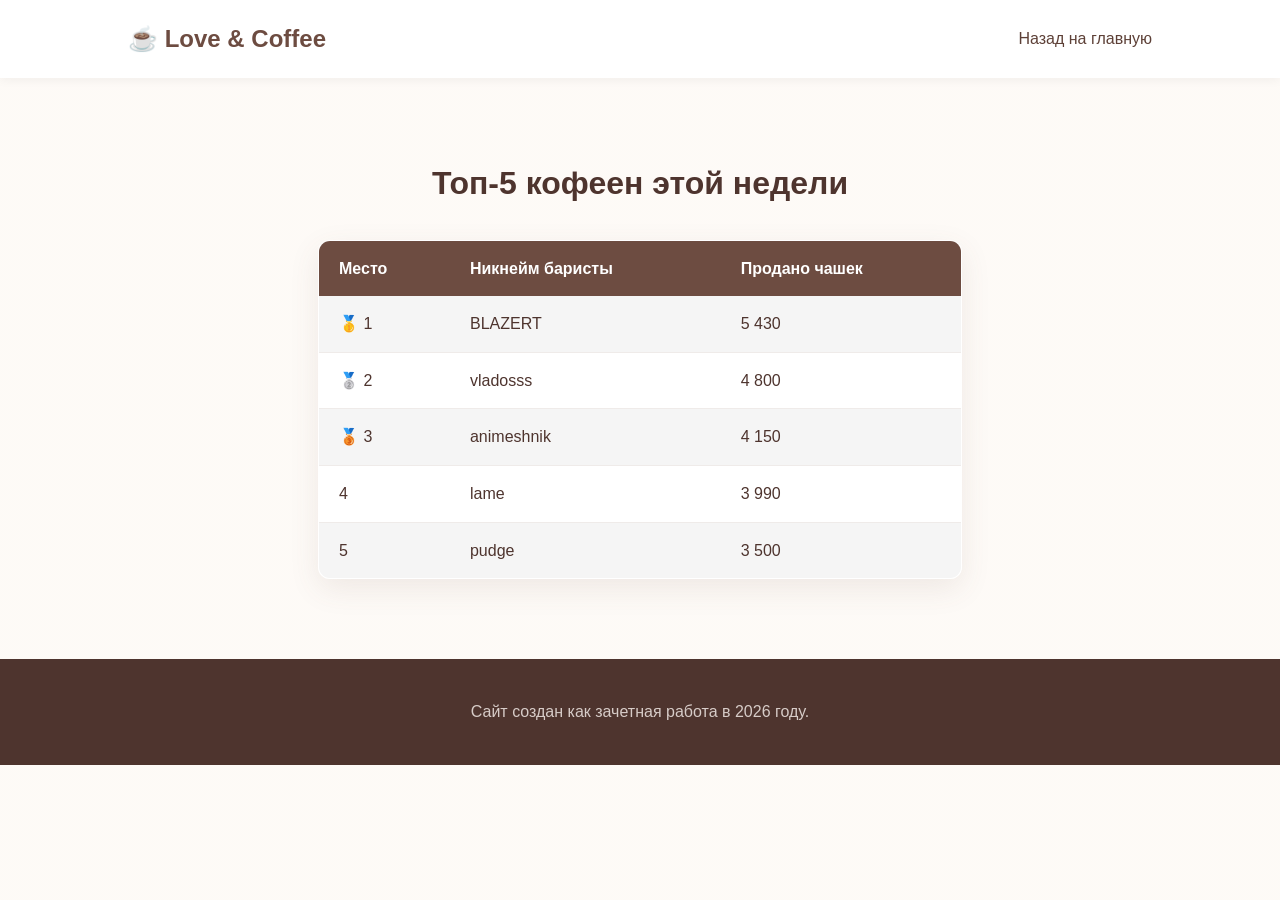
==== stats.html @ 1219b69c "top" ====
<!DOCTYPE html>
<html lang="ru">
<head>
    <meta charset="UTF-8">
    <title>Топ кофеен - Love and Coffee</title>
    <link rel="stylesheet" href="style.css">
</head>

<body class="coffee-bg"> 

<body>

<header class="header">
    <div class="logo">☕ Love & Coffee</div>
    <nav class="menu">
        <a href="index.html">Назад на главную</a>
    </nav>
</header>

<main>
    <section class="stats-section">
        <h2 class="page-title">Топ-5 кофеен этой недели</h2>
        <table>
            <tr>
                <th>Место</th>
                <th>Никнейм баристы</th>
                <th>Продано чашек</th>
            </tr>
            <tr>
                <td>🥇 1</td>
                <td>BLAZERT</td>
                <td>5 430</td>
            </tr>
            <tr>
                <td>🥈 2</td>
                <td>vladosss</td>
                <td>4 800</td>
            </tr>
            <tr>
                <td>🥉 3</td>
                <td>animeshnik</td>
                <td>4 150</td>
            </tr>
            <tr>
                <td>4</td>
                <td>lame</td>
                <td>3 990</td>
            </tr>
            <tr>
                <td>5</td>
                <td>pudge</td>
                <td>3 500</td>
            </tr>
        </table>
    </section>
</main>

<footer class="footer">
    <p>Сайт создан как зачетная работа в 2026 году.</p>
</footer>

</body>
</html>
---- style.css ----
/* Основные настройки шрифтов и сброс отступов */
* {
    margin: 0;
    padding: 0;
    box-sizing: border-box;
    font-family: 'Segoe UI', Tahoma, Geneva, Verdana, sans-serif;
}

body {
    background-color: #fdfaf7; /* Светло-бежевый фон */
    color: #4e342e; /* Темно-коричневый текст */
    line-height: 1.6;
}

/* Шапка сайта */
.header {
    display: flex;
    justify-content: space-between;
    align-items: center;
    padding: 20px 10%;
    background-color: #fff;
    box-shadow: 0 2px 10px rgba(0,0,0,0.05);
    position: sticky;
    top: 0;
    z-index: 1000;
}

.logo {
    font-size: 24px;
    font-weight: bold;
    color: #6d4c41;
}

.menu a {
    text-decoration: none;
    color: #5d4037;
    margin-left: 25px;
    font-weight: 500;
    transition: color 0.3s;
}

.menu a:hover {
    color: #d81b60; /* Розовый акцент при наведении */
}

.login-btn {
    background-color: #6d4c41;
    color: white !important;
    padding: 8px 20px;
    border-radius: 20px;
}

.login-btn:hover {
    background-color: #5d4037;
}

/* Главный блок (Hero) */
.hero {
    height: 80vh;
    background: linear-gradient(rgba(0, 0, 0, 0.4), rgba(0, 0, 0, 0.4)), 
                url('https://images.unsplash.com/photo-1509042239860-f550ce710b93?ixlib=rb-1.2.1&auto=format&fit=crop&w=1350&q=80');
    background-size: cover;
    background-position: center;
    display: flex;
    align-items: center;
    justify-content: center;
    text-align: center;
    color: white;
    padding: 0 20px;
}

.hero-content h1 {
    font-size: 3rem;
    margin-bottom: 20px;
    text-shadow: 2px 2px 4px rgba(0,0,0,0.5);
}

.hero-content p {
    font-size: 1.2rem;
    max-width: 700px;
    margin: 0 auto 30px;
}

.btn-main {
    display: inline-block;
    background-color: #d81b60; /* Цвет "любви" */
    color: white;
    padding: 15px 40px;
    text-decoration: none;
    border-radius: 30px;
    font-size: 1.1rem;
    font-weight: bold;
    transition: transform 0.2s, background-color 0.3s;
}

.btn-main:hover {
    background-color: #ad1457;
    transform: scale(1.05);
}

/* Особенности (Features) */
.features {
    display: flex;
    justify-content: center;
    gap: 30px;
    padding: 80px 10%;
    flex-wrap: wrap;
}

.feature-card {
    background: white;
    padding: 40px 30px;
    border-radius: 15px;
    text-align: center;
    flex: 1;
    min-width: 250px;
    box-shadow: 0 10px 30px rgba(0,0,0,0.05);
    transition: transform 0.3s;
}

.feature-card:hover {
    transform: translateY(-10px);
}

.feature-card h3 {
    margin-bottom: 15px;
    color: #6d4c41;
}

/* Подвал (Footer) */
.footer {
    text-align: center;
    padding: 40px;
    background-color: #4e342e;
    color: #d7ccc8;
}

/* Адаптивность для мобильных устройств */
@media (max-width: 768px) {
    .header {
        flex-direction: column;
        gap: 15px;
    }
    .menu a {
        margin: 0 10px;
        font-size: 14px;
    }
    .hero-content h1 {
        font-size: 2rem;
    }
    
}
/* Единообразие кнопок */
.btn-main {
    border: none;
    cursor: pointer;
}

/* --- СТРАНИЦА ВХОДА --- */
.login-section {
    display: flex;
    justify-content: center;
    align-items: center;
    min-height: 70vh;
    padding: 40px 20px;
}

.login-container {
    background: white;
    padding: 40px;
    border-radius: 15px;
    box-shadow: 0 10px 30px rgba(0,0,0,0.08);
    width: 100%;
    max-width: 400px;
    text-align: center;
}

.login-container h2 {
    margin-bottom: 25px;
    color: #6d4c41;
}

.login-container input {
    width: 100%;
    padding: 12px 15px;
    margin-bottom: 15px;
    border: 2px solid #d7ccc8;
    border-radius: 8px;
    font-size: 1rem;
    outline: none;
    transition: border-color 0.3s;
}

.login-container input:focus {
    border-color: #d81b60;
}

/* --- СТРАНИЦА ТОПА --- */
.stats-section {
    padding: 40px 10%;
    max-width: 900px;
    margin: 0 auto;
}

.page-title {
    text-align: center;
    margin: 40px 0 30px;
    font-size: 2rem;
    color: #4e342e;
}

table {
    width: 100%;
    border-collapse: collapse;
    background: white;
    border-radius: 12px;
    overflow: hidden;
    box-shadow: 0 5px 20px rgba(0,0,0,0.05);
}

th, td {
    padding: 15px 20px;
    text-align: left;
}

th {
    background-color: #6d4c41;
    color: white;
    font-weight: 600;
}

tr:nth-child(even) {
    background-color: #f5f5f5;
}

tr:hover {
    background-color: #fbe9e7;
}

td {
    border-bottom: 1px solid #efebe9;
}

/* Отступ перед подвалом, если контента мало */
.footer {
    margin-top: 40px;
}
/* Фон с зернами */
.coffee-bg {
    background-color: #fdfaf7; /* Основной кремовый цвет */
    
    /* Накладываем полупрозрачный слой ПОВЕРХ картинки, чтобы сделать её очень нежной */
    background-image: 
        linear-gradient(rgba(253, 250, 247, 0.8), rgba(253, 250, 247, 0.8)), 
        url('https://static.vecteezy.com/system/resources/previews/006/034/962/non_2x/hand-drawn-background-with-coffee-beans-free-vector.jpg');
    
    background-size: 350px; /* Размер одного сегмента с зернами */
    background-repeat: repeat; /* Картинка будет повторяться, заполняя всё пространство */
    background-attachment: fixed; /* Фон останется на месте при прокрутке */
}

/* Сделаем блоки таблицы и входа чуть более выразительными на таком фоне */
.login-container, table {
    background: rgba(255, 255, 255, 0.98) !important;
    border: 1px solid #efebe9;
    box-shadow: 0 10px 30px rgba(109, 76, 65, 0.1) !important;
}
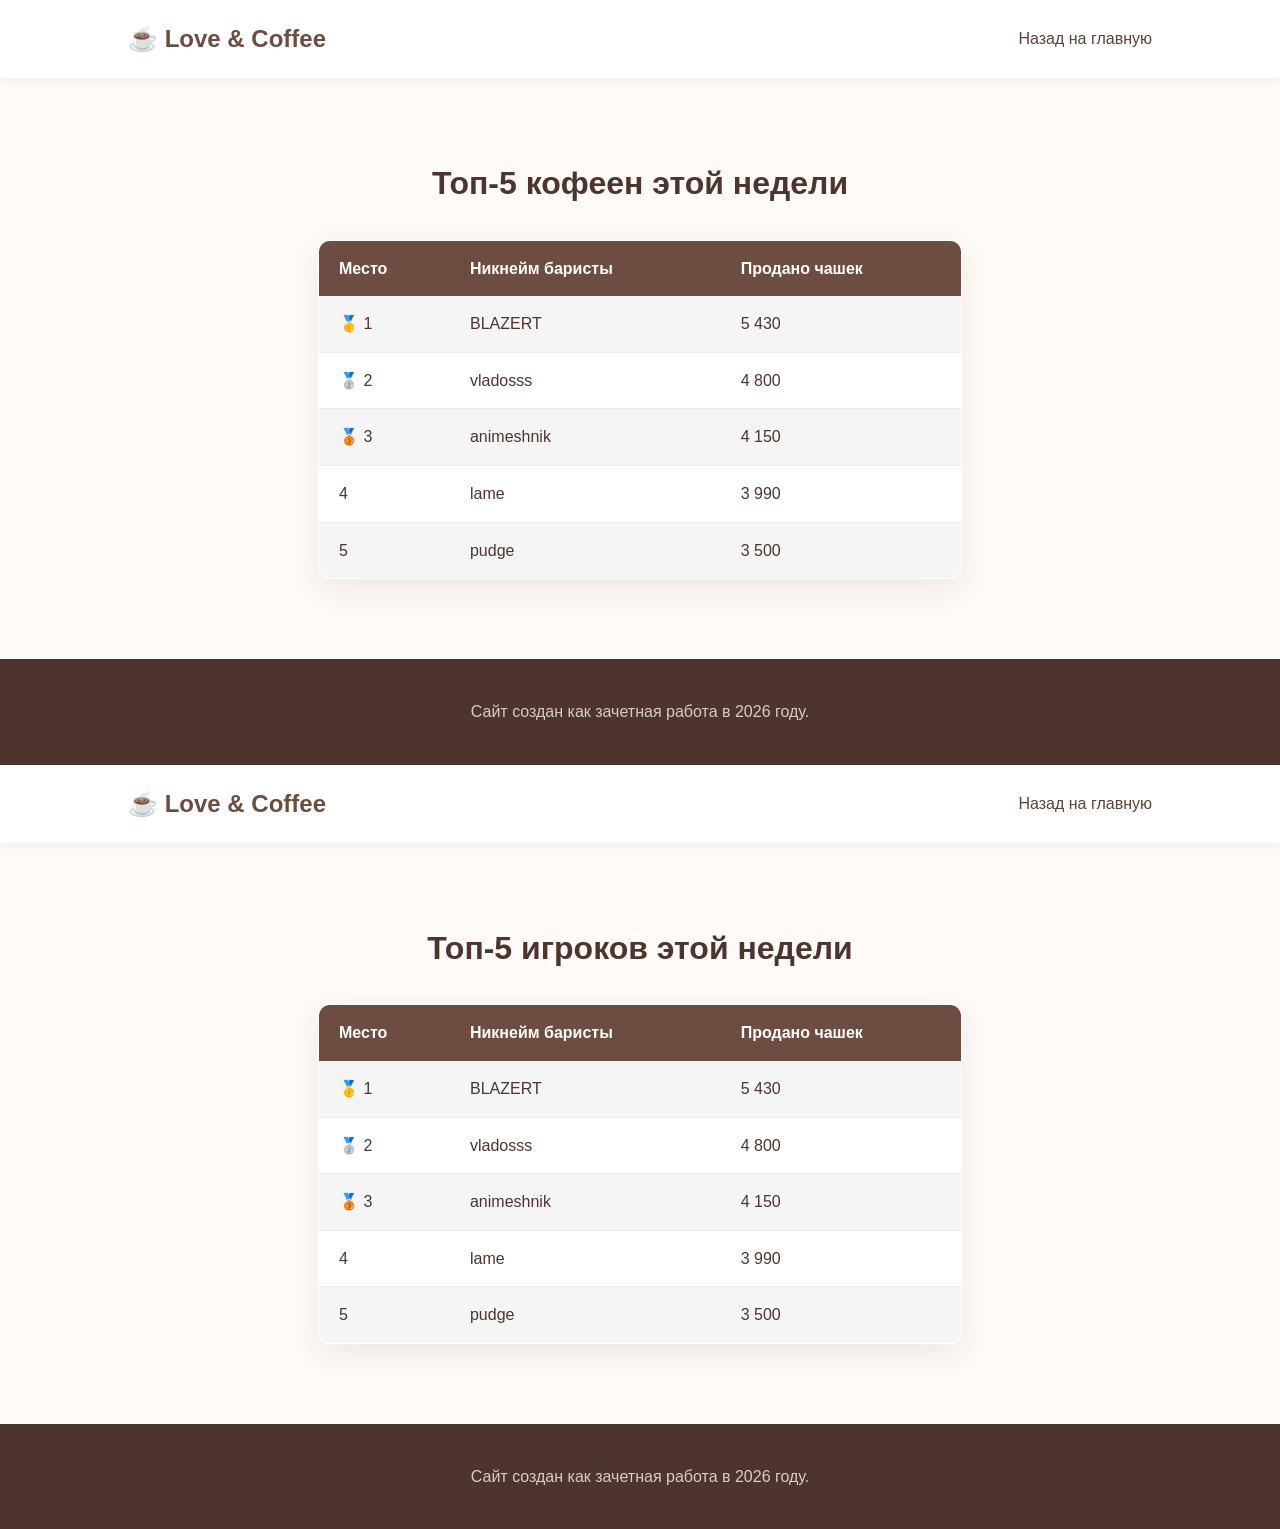
==== commit 1671497f: "Merge branch 'main' of https://github.com/blazzzert/Love-and-coffe-Website" ====
--- a/stats.html
+++ b/stats.html
@@ -1,63 +1,126 @@
-<!DOCTYPE html>
-<html lang="ru">
-<head>
-    <meta charset="UTF-8">
-    <title>Топ кофеен - Love and Coffee</title>
-    <link rel="stylesheet" href="style.css">
-</head>
-
-<body class="coffee-bg"> 
-
-<body>
-
-<header class="header">
-    <div class="logo">☕ Love & Coffee</div>
-    <nav class="menu">
-        <a href="index.html">Назад на главную</a>
-    </nav>
-</header>
-
-<main>
-    <section class="stats-section">
-        <h2 class="page-title">Топ-5 кофеен этой недели</h2>
-        <table>
-            <tr>
-                <th>Место</th>
-                <th>Никнейм баристы</th>
-                <th>Продано чашек</th>
-            </tr>
-            <tr>
-                <td>🥇 1</td>
-                <td>BLAZERT</td>
-                <td>5 430</td>
-            </tr>
-            <tr>
-                <td>🥈 2</td>
-                <td>vladosss</td>
-                <td>4 800</td>
-            </tr>
-            <tr>
-                <td>🥉 3</td>
-                <td>animeshnik</td>
-                <td>4 150</td>
-            </tr>
-            <tr>
-                <td>4</td>
-                <td>lame</td>
-                <td>3 990</td>
-            </tr>
-            <tr>
-                <td>5</td>
-                <td>pudge</td>
-                <td>3 500</td>
-            </tr>
-        </table>
-    </section>
-</main>
-
-<footer class="footer">
-    <p>Сайт создан как зачетная работа в 2026 году.</p>
-</footer>
-
-</body>
+<!DOCTYPE html>
+<html lang="ru">
+<head>
+    <meta charset="UTF-8">
+    <title>Топ кофеен - Love and Coffee</title>
+    <link rel="stylesheet" href="style.css">
+</head>
+
+<body class="coffee-bg"> 
+
+<body>
+
+<header class="header">
+    <div class="logo">☕ Love & Coffee</div>
+    <nav class="menu">
+        <a href="index.html">Назад на главную</a>
+    </nav>
+</header>
+
+<main>
+    <section class="stats-section">
+        <h2 class="page-title">Топ-5 кофеен этой недели</h2>
+        <table>
+            <tr>
+                <th>Место</th>
+                <th>Никнейм баристы</th>
+                <th>Продано чашек</th>
+            </tr>
+            <tr>
+                <td>🥇 1</td>
+                <td>BLAZERT</td>
+                <td>5 430</td>
+            </tr>
+            <tr>
+                <td>🥈 2</td>
+                <td>vladosss</td>
+                <td>4 800</td>
+            </tr>
+            <tr>
+                <td>🥉 3</td>
+                <td>animeshnik</td>
+                <td>4 150</td>
+            </tr>
+            <tr>
+                <td>4</td>
+                <td>lame</td>
+                <td>3 990</td>
+            </tr>
+            <tr>
+                <td>5</td>
+                <td>pudge</td>
+                <td>3 500</td>
+            </tr>
+        </table>
+    </section>
+</main>
+
+<footer class="footer">
+    <p>Сайт создан как зачетная работа в 2026 году.</p>
+</footer>
+
+</body>
+</html>
+<!DOCTYPE html>
+<html lang="ru">
+<head>
+    <meta charset="UTF-8">
+    <title>Топ кофеен - Love and Coffee</title>
+    <link rel="stylesheet" href="style.css">
+</head>
+
+<body class="coffee-bg"> 
+
+<body>
+
+<header class="header">
+    <div class="logo">☕ Love & Coffee</div>
+    <nav class="menu">
+        <a href="index.html">Назад на главную</a>
+    </nav>
+</header>
+
+<main>
+    <section class="stats-section">
+        <h2 class="page-title">Топ-5 игроков этой недели</h2>
+        <table>
+            <tr>
+                <th>Место</th>
+                <th>Никнейм баристы</th>
+                <th>Продано чашек</th>
+            </tr>
+            <tr>
+                <td>🥇 1</td>
+                <td>BLAZERT</td>
+                <td>5 430</td>
+            </tr>
+            <tr>
+                <td>🥈 2</td>
+                <td>vladosss</td>
+                <td>4 800</td>
+            </tr>
+            <tr>
+                <td>🥉 3</td>
+                <td>animeshnik</td>
+                <td>4 150</td>
+            </tr>
+            <tr>
+                <td>4</td>
+                <td>lame</td>
+                <td>3 990</td>
+            </tr>
+            <tr>
+                <td>5</td>
+                <td>pudge</td>
+                <td>3 500</td>
+            </tr>
+        </table>
+    </section>
+</main>
+
+<footer class="footer">
+    <p>Сайт создан как зачетная работа в 2026 году.</p>
+</footer>
+
+</body>
 </html>
--- a/style.css
+++ b/style.css
@@ -1,267 +1,267 @@
-/* Основные настройки шрифтов и сброс отступов */
-* {
-    margin: 0;
-    padding: 0;
-    box-sizing: border-box;
-    font-family: 'Segoe UI', Tahoma, Geneva, Verdana, sans-serif;
-}
-
-body {
-    background-color: #fdfaf7; /* Светло-бежевый фон */
-    color: #4e342e; /* Темно-коричневый текст */
-    line-height: 1.6;
-}
-
-/* Шапка сайта */
-.header {
-    display: flex;
-    justify-content: space-between;
-    align-items: center;
-    padding: 20px 10%;
-    background-color: #fff;
-    box-shadow: 0 2px 10px rgba(0,0,0,0.05);
-    position: sticky;
-    top: 0;
-    z-index: 1000;
-}
-
-.logo {
-    font-size: 24px;
-    font-weight: bold;
-    color: #6d4c41;
-}
-
-.menu a {
-    text-decoration: none;
-    color: #5d4037;
-    margin-left: 25px;
-    font-weight: 500;
-    transition: color 0.3s;
-}
-
-.menu a:hover {
-    color: #d81b60; /* Розовый акцент при наведении */
-}
-
-.login-btn {
-    background-color: #6d4c41;
-    color: white !important;
-    padding: 8px 20px;
-    border-radius: 20px;
-}
-
-.login-btn:hover {
-    background-color: #5d4037;
-}
-
-/* Главный блок (Hero) */
-.hero {
-    height: 80vh;
-    background: linear-gradient(rgba(0, 0, 0, 0.4), rgba(0, 0, 0, 0.4)), 
-                url('https://images.unsplash.com/photo-1509042239860-f550ce710b93?ixlib=rb-1.2.1&auto=format&fit=crop&w=1350&q=80');
-    background-size: cover;
-    background-position: center;
-    display: flex;
-    align-items: center;
-    justify-content: center;
-    text-align: center;
-    color: white;
-    padding: 0 20px;
-}
-
-.hero-content h1 {
-    font-size: 3rem;
-    margin-bottom: 20px;
-    text-shadow: 2px 2px 4px rgba(0,0,0,0.5);
-}
-
-.hero-content p {
-    font-size: 1.2rem;
-    max-width: 700px;
-    margin: 0 auto 30px;
-}
-
-.btn-main {
-    display: inline-block;
-    background-color: #d81b60; /* Цвет "любви" */
-    color: white;
-    padding: 15px 40px;
-    text-decoration: none;
-    border-radius: 30px;
-    font-size: 1.1rem;
-    font-weight: bold;
-    transition: transform 0.2s, background-color 0.3s;
-}
-
-.btn-main:hover {
-    background-color: #ad1457;
-    transform: scale(1.05);
-}
-
-/* Особенности (Features) */
-.features {
-    display: flex;
-    justify-content: center;
-    gap: 30px;
-    padding: 80px 10%;
-    flex-wrap: wrap;
-}
-
-.feature-card {
-    background: white;
-    padding: 40px 30px;
-    border-radius: 15px;
-    text-align: center;
-    flex: 1;
-    min-width: 250px;
-    box-shadow: 0 10px 30px rgba(0,0,0,0.05);
-    transition: transform 0.3s;
-}
-
-.feature-card:hover {
-    transform: translateY(-10px);
-}
-
-.feature-card h3 {
-    margin-bottom: 15px;
-    color: #6d4c41;
-}
-
-/* Подвал (Footer) */
-.footer {
-    text-align: center;
-    padding: 40px;
-    background-color: #4e342e;
-    color: #d7ccc8;
-}
-
-/* Адаптивность для мобильных устройств */
-@media (max-width: 768px) {
-    .header {
-        flex-direction: column;
-        gap: 15px;
-    }
-    .menu a {
-        margin: 0 10px;
-        font-size: 14px;
-    }
-    .hero-content h1 {
-        font-size: 2rem;
-    }
-    
-}
-/* Единообразие кнопок */
-.btn-main {
-    border: none;
-    cursor: pointer;
-}
-
-/* --- СТРАНИЦА ВХОДА --- */
-.login-section {
-    display: flex;
-    justify-content: center;
-    align-items: center;
-    min-height: 70vh;
-    padding: 40px 20px;
-}
-
-.login-container {
-    background: white;
-    padding: 40px;
-    border-radius: 15px;
-    box-shadow: 0 10px 30px rgba(0,0,0,0.08);
-    width: 100%;
-    max-width: 400px;
-    text-align: center;
-}
-
-.login-container h2 {
-    margin-bottom: 25px;
-    color: #6d4c41;
-}
-
-.login-container input {
-    width: 100%;
-    padding: 12px 15px;
-    margin-bottom: 15px;
-    border: 2px solid #d7ccc8;
-    border-radius: 8px;
-    font-size: 1rem;
-    outline: none;
-    transition: border-color 0.3s;
-}
-
-.login-container input:focus {
-    border-color: #d81b60;
-}
-
-/* --- СТРАНИЦА ТОПА --- */
-.stats-section {
-    padding: 40px 10%;
-    max-width: 900px;
-    margin: 0 auto;
-}
-
-.page-title {
-    text-align: center;
-    margin: 40px 0 30px;
-    font-size: 2rem;
-    color: #4e342e;
-}
-
-table {
-    width: 100%;
-    border-collapse: collapse;
-    background: white;
-    border-radius: 12px;
-    overflow: hidden;
-    box-shadow: 0 5px 20px rgba(0,0,0,0.05);
-}
-
-th, td {
-    padding: 15px 20px;
-    text-align: left;
-}
-
-th {
-    background-color: #6d4c41;
-    color: white;
-    font-weight: 600;
-}
-
-tr:nth-child(even) {
-    background-color: #f5f5f5;
-}
-
-tr:hover {
-    background-color: #fbe9e7;
-}
-
-td {
-    border-bottom: 1px solid #efebe9;
-}
-
-/* Отступ перед подвалом, если контента мало */
-.footer {
-    margin-top: 40px;
-}
-/* Фон с зернами */
-.coffee-bg {
-    background-color: #fdfaf7; /* Основной кремовый цвет */
-    
-    /* Накладываем полупрозрачный слой ПОВЕРХ картинки, чтобы сделать её очень нежной */
-    background-image: 
-        linear-gradient(rgba(253, 250, 247, 0.8), rgba(253, 250, 247, 0.8)), 
-        url('https://static.vecteezy.com/system/resources/previews/006/034/962/non_2x/hand-drawn-background-with-coffee-beans-free-vector.jpg');
-    
-    background-size: 350px; /* Размер одного сегмента с зернами */
-    background-repeat: repeat; /* Картинка будет повторяться, заполняя всё пространство */
-    background-attachment: fixed; /* Фон останется на месте при прокрутке */
-}
-
-/* Сделаем блоки таблицы и входа чуть более выразительными на таком фоне */
-.login-container, table {
-    background: rgba(255, 255, 255, 0.98) !important;
-    border: 1px solid #efebe9;
-    box-shadow: 0 10px 30px rgba(109, 76, 65, 0.1) !important;
+/* Основные настройки шрифтов и сброс отступов */
+* {
+    margin: 0;
+    padding: 0;
+    box-sizing: border-box;
+    font-family: 'Segoe UI', Tahoma, Geneva, Verdana, sans-serif;
+}
+
+body {
+    background-color: #fdfaf7; /* Светло-бежевый фон */
+    color: #4e342e; /* Темно-коричневый текст */
+    line-height: 1.6;
+}
+
+/* Шапка сайта */
+.header {
+    display: flex;
+    justify-content: space-between;
+    align-items: center;
+    padding: 20px 10%;
+    background-color: #fff;
+    box-shadow: 0 2px 10px rgba(0,0,0,0.05);
+    position: sticky;
+    top: 0;
+    z-index: 1000;
+}
+
+.logo {
+    font-size: 24px;
+    font-weight: bold;
+    color: #6d4c41;
+}
+
+.menu a {
+    text-decoration: none;
+    color: #5d4037;
+    margin-left: 25px;
+    font-weight: 500;
+    transition: color 0.3s;
+}
+
+.menu a:hover {
+    color: #d81b60; /* Розовый акцент при наведении */
+}
+
+.login-btn {
+    background-color: #6d4c41;
+    color: white !important;
+    padding: 8px 20px;
+    border-radius: 20px;
+}
+
+.login-btn:hover {
+    background-color: #5d4037;
+}
+
+/* Главный блок (Hero) */
+.hero {
+    height: 80vh;
+    background: linear-gradient(rgba(0, 0, 0, 0.4), rgba(0, 0, 0, 0.4)), 
+                url('https://images.unsplash.com/photo-1509042239860-f550ce710b93?ixlib=rb-1.2.1&auto=format&fit=crop&w=1350&q=80');
+    background-size: cover;
+    background-position: center;
+    display: flex;
+    align-items: center;
+    justify-content: center;
+    text-align: center;
+    color: white;
+    padding: 0 20px;
+}
+
+.hero-content h1 {
+    font-size: 3rem;
+    margin-bottom: 20px;
+    text-shadow: 2px 2px 4px rgba(0,0,0,0.5);
+}
+
+.hero-content p {
+    font-size: 1.2rem;
+    max-width: 700px;
+    margin: 0 auto 30px;
+}
+
+.btn-main {
+    display: inline-block;
+    background-color: #d81b60; /* Цвет "любви" */
+    color: white;
+    padding: 15px 40px;
+    text-decoration: none;
+    border-radius: 30px;
+    font-size: 1.1rem;
+    font-weight: bold;
+    transition: transform 0.2s, background-color 0.3s;
+}
+
+.btn-main:hover {
+    background-color: #ad1457;
+    transform: scale(1.05);
+}
+
+/* Особенности (Features) */
+.features {
+    display: flex;
+    justify-content: center;
+    gap: 30px;
+    padding: 80px 10%;
+    flex-wrap: wrap;
+}
+
+.feature-card {
+    background: white;
+    padding: 40px 30px;
+    border-radius: 15px;
+    text-align: center;
+    flex: 1;
+    min-width: 250px;
+    box-shadow: 0 10px 30px rgba(0,0,0,0.05);
+    transition: transform 0.3s;
+}
+
+.feature-card:hover {
+    transform: translateY(-10px);
+}
+
+.feature-card h3 {
+    margin-bottom: 15px;
+    color: #6d4c41;
+}
+
+/* Подвал (Footer) */
+.footer {
+    text-align: center;
+    padding: 40px;
+    background-color: #4e342e;
+    color: #d7ccc8;
+}
+
+/* Адаптивность для мобильных устройств */
+@media (max-width: 768px) {
+    .header {
+        flex-direction: column;
+        gap: 15px;
+    }
+    .menu a {
+        margin: 0 10px;
+        font-size: 14px;
+    }
+    .hero-content h1 {
+        font-size: 2rem;
+    }
+    
+}
+/* Единообразие кнопок */
+.btn-main {
+    border: none;
+    cursor: pointer;
+}
+
+/* --- СТРАНИЦА ВХОДА --- */
+.login-section {
+    display: flex;
+    justify-content: center;
+    align-items: center;
+    min-height: 70vh;
+    padding: 40px 20px;
+}
+
+.login-container {
+    background: white;
+    padding: 40px;
+    border-radius: 15px;
+    box-shadow: 0 10px 30px rgba(0,0,0,0.08);
+    width: 100%;
+    max-width: 400px;
+    text-align: center;
+}
+
+.login-container h2 {
+    margin-bottom: 25px;
+    color: #6d4c41;
+}
+
+.login-container input {
+    width: 100%;
+    padding: 12px 15px;
+    margin-bottom: 15px;
+    border: 2px solid #d7ccc8;
+    border-radius: 8px;
+    font-size: 1rem;
+    outline: none;
+    transition: border-color 0.3s;
+}
+
+.login-container input:focus {
+    border-color: #d81b60;
+}
+
+/* --- СТРАНИЦА ТОПА --- */
+.stats-section {
+    padding: 40px 10%;
+    max-width: 900px;
+    margin: 0 auto;
+}
+
+.page-title {
+    text-align: center;
+    margin: 40px 0 30px;
+    font-size: 2rem;
+    color: #4e342e;
+}
+
+table {
+    width: 100%;
+    border-collapse: collapse;
+    background: white;
+    border-radius: 12px;
+    overflow: hidden;
+    box-shadow: 0 5px 20px rgba(0,0,0,0.05);
+}
+
+th, td {
+    padding: 15px 20px;
+    text-align: left;
+}
+
+th {
+    background-color: #6d4c41;
+    color: white;
+    font-weight: 600;
+}
+
+tr:nth-child(even) {
+    background-color: #f5f5f5;
+}
+
+tr:hover {
+    background-color: #fbe9e7;
+}
+
+td {
+    border-bottom: 1px solid #efebe9;
+}
+
+/* Отступ перед подвалом, если контента мало */
+.footer {
+    margin-top: 40px;
+}
+/* Фон с зернами */
+.coffee-bg {
+    background-color: #fdfaf7; /* Основной кремовый цвет */
+    
+    /* Накладываем полупрозрачный слой ПОВЕРХ картинки, чтобы сделать её очень нежной */
+    background-image: 
+        linear-gradient(rgba(253, 250, 247, 0.8), rgba(253, 250, 247, 0.8)), 
+        url('https://static.vecteezy.com/system/resources/previews/006/034/962/non_2x/hand-drawn-background-with-coffee-beans-free-vector.jpg');
+    
+    background-size: 350px; /* Размер одного сегмента с зернами */
+    background-repeat: repeat; /* Картинка будет повторяться, заполняя всё пространство */
+    background-attachment: fixed; /* Фон останется на месте при прокрутке */
+}
+
+/* Сделаем блоки таблицы и входа чуть более выразительными на таком фоне */
+.login-container, table {
+    background: rgba(255, 255, 255, 0.98) !important;
+    border: 1px solid #efebe9;
+    box-shadow: 0 10px 30px rgba(109, 76, 65, 0.1) !important;
 }
--- a/style.css
+++ b/style.css
@@ -1,267 +1,267 @@
-/* Основные настройки шрифтов и сброс отступов */
-* {
-    margin: 0;
-    padding: 0;
-    box-sizing: border-box;
-    font-family: 'Segoe UI', Tahoma, Geneva, Verdana, sans-serif;
-}
-
-body {
-    background-color: #fdfaf7; /* Светло-бежевый фон */
-    color: #4e342e; /* Темно-коричневый текст */
-    line-height: 1.6;
-}
-
-/* Шапка сайта */
-.header {
-    display: flex;
-    justify-content: space-between;
-    align-items: center;
-    padding: 20px 10%;
-    background-color: #fff;
-    box-shadow: 0 2px 10px rgba(0,0,0,0.05);
-    position: sticky;
-    top: 0;
-    z-index: 1000;
-}
-
-.logo {
-    font-size: 24px;
-    font-weight: bold;
-    color: #6d4c41;
-}
-
-.menu a {
-    text-decoration: none;
-    color: #5d4037;
-    margin-left: 25px;
-    font-weight: 500;
-    transition: color 0.3s;
-}
-
-.menu a:hover {
-    color: #d81b60; /* Розовый акцент при наведении */
-}
-
-.login-btn {
-    background-color: #6d4c41;
-    color: white !important;
-    padding: 8px 20px;
-    border-radius: 20px;
-}
-
-.login-btn:hover {
-    background-color: #5d4037;
-}
-
-/* Главный блок (Hero) */
-.hero {
-    height: 80vh;
-    background: linear-gradient(rgba(0, 0, 0, 0.4), rgba(0, 0, 0, 0.4)), 
-                url('https://images.unsplash.com/photo-1509042239860-f550ce710b93?ixlib=rb-1.2.1&auto=format&fit=crop&w=1350&q=80');
-    background-size: cover;
-    background-position: center;
-    display: flex;
-    align-items: center;
-    justify-content: center;
-    text-align: center;
-    color: white;
-    padding: 0 20px;
-}
-
-.hero-content h1 {
-    font-size: 3rem;
-    margin-bottom: 20px;
-    text-shadow: 2px 2px 4px rgba(0,0,0,0.5);
-}
-
-.hero-content p {
-    font-size: 1.2rem;
-    max-width: 700px;
-    margin: 0 auto 30px;
-}
-
-.btn-main {
-    display: inline-block;
-    background-color: #d81b60; /* Цвет "любви" */
-    color: white;
-    padding: 15px 40px;
-    text-decoration: none;
-    border-radius: 30px;
-    font-size: 1.1rem;
-    font-weight: bold;
-    transition: transform 0.2s, background-color 0.3s;
-}
-
-.btn-main:hover {
-    background-color: #ad1457;
-    transform: scale(1.05);
-}
-
-/* Особенности (Features) */
-.features {
-    display: flex;
-    justify-content: center;
-    gap: 30px;
-    padding: 80px 10%;
-    flex-wrap: wrap;
-}
-
-.feature-card {
-    background: white;
-    padding: 40px 30px;
-    border-radius: 15px;
-    text-align: center;
-    flex: 1;
-    min-width: 250px;
-    box-shadow: 0 10px 30px rgba(0,0,0,0.05);
-    transition: transform 0.3s;
-}
-
-.feature-card:hover {
-    transform: translateY(-10px);
-}
-
-.feature-card h3 {
-    margin-bottom: 15px;
-    color: #6d4c41;
-}
-
-/* Подвал (Footer) */
-.footer {
-    text-align: center;
-    padding: 40px;
-    background-color: #4e342e;
-    color: #d7ccc8;
-}
-
-/* Адаптивность для мобильных устройств */
-@media (max-width: 768px) {
-    .header {
-        flex-direction: column;
-        gap: 15px;
-    }
-    .menu a {
-        margin: 0 10px;
-        font-size: 14px;
-    }
-    .hero-content h1 {
-        font-size: 2rem;
-    }
-    
-}
-/* Единообразие кнопок */
-.btn-main {
-    border: none;
-    cursor: pointer;
-}
-
-/* --- СТРАНИЦА ВХОДА --- */
-.login-section {
-    display: flex;
-    justify-content: center;
-    align-items: center;
-    min-height: 70vh;
-    padding: 40px 20px;
-}
-
-.login-container {
-    background: white;
-    padding: 40px;
-    border-radius: 15px;
-    box-shadow: 0 10px 30px rgba(0,0,0,0.08);
-    width: 100%;
-    max-width: 400px;
-    text-align: center;
-}
-
-.login-container h2 {
-    margin-bottom: 25px;
-    color: #6d4c41;
-}
-
-.login-container input {
-    width: 100%;
-    padding: 12px 15px;
-    margin-bottom: 15px;
-    border: 2px solid #d7ccc8;
-    border-radius: 8px;
-    font-size: 1rem;
-    outline: none;
-    transition: border-color 0.3s;
-}
-
-.login-container input:focus {
-    border-color: #d81b60;
-}
-
-/* --- СТРАНИЦА ТОПА --- */
-.stats-section {
-    padding: 40px 10%;
-    max-width: 900px;
-    margin: 0 auto;
-}
-
-.page-title {
-    text-align: center;
-    margin: 40px 0 30px;
-    font-size: 2rem;
-    color: #4e342e;
-}
-
-table {
-    width: 100%;
-    border-collapse: collapse;
-    background: white;
-    border-radius: 12px;
-    overflow: hidden;
-    box-shadow: 0 5px 20px rgba(0,0,0,0.05);
-}
-
-th, td {
-    padding: 15px 20px;
-    text-align: left;
-}
-
-th {
-    background-color: #6d4c41;
-    color: white;
-    font-weight: 600;
-}
-
-tr:nth-child(even) {
-    background-color: #f5f5f5;
-}
-
-tr:hover {
-    background-color: #fbe9e7;
-}
-
-td {
-    border-bottom: 1px solid #efebe9;
-}
-
-/* Отступ перед подвалом, если контента мало */
-.footer {
-    margin-top: 40px;
-}
-/* Фон с зернами */
-.coffee-bg {
-    background-color: #fdfaf7; /* Основной кремовый цвет */
-    
-    /* Накладываем полупрозрачный слой ПОВЕРХ картинки, чтобы сделать её очень нежной */
-    background-image: 
-        linear-gradient(rgba(253, 250, 247, 0.8), rgba(253, 250, 247, 0.8)), 
-        url('https://static.vecteezy.com/system/resources/previews/006/034/962/non_2x/hand-drawn-background-with-coffee-beans-free-vector.jpg');
-    
-    background-size: 350px; /* Размер одного сегмента с зернами */
-    background-repeat: repeat; /* Картинка будет повторяться, заполняя всё пространство */
-    background-attachment: fixed; /* Фон останется на месте при прокрутке */
-}
-
-/* Сделаем блоки таблицы и входа чуть более выразительными на таком фоне */
-.login-container, table {
-    background: rgba(255, 255, 255, 0.98) !important;
-    border: 1px solid #efebe9;
-    box-shadow: 0 10px 30px rgba(109, 76, 65, 0.1) !important;
+/* Основные настройки шрифтов и сброс отступов */
+* {
+    margin: 0;
+    padding: 0;
+    box-sizing: border-box;
+    font-family: 'Segoe UI', Tahoma, Geneva, Verdana, sans-serif;
+}
+
+body {
+    background-color: #fdfaf7; /* Светло-бежевый фон */
+    color: #4e342e; /* Темно-коричневый текст */
+    line-height: 1.6;
+}
+
+/* Шапка сайта */
+.header {
+    display: flex;
+    justify-content: space-between;
+    align-items: center;
+    padding: 20px 10%;
+    background-color: #fff;
+    box-shadow: 0 2px 10px rgba(0,0,0,0.05);
+    position: sticky;
+    top: 0;
+    z-index: 1000;
+}
+
+.logo {
+    font-size: 24px;
+    font-weight: bold;
+    color: #6d4c41;
+}
+
+.menu a {
+    text-decoration: none;
+    color: #5d4037;
+    margin-left: 25px;
+    font-weight: 500;
+    transition: color 0.3s;
+}
+
+.menu a:hover {
+    color: #d81b60; /* Розовый акцент при наведении */
+}
+
+.login-btn {
+    background-color: #6d4c41;
+    color: white !important;
+    padding: 8px 20px;
+    border-radius: 20px;
+}
+
+.login-btn:hover {
+    background-color: #5d4037;
+}
+
+/* Главный блок (Hero) */
+.hero {
+    height: 80vh;
+    background: linear-gradient(rgba(0, 0, 0, 0.4), rgba(0, 0, 0, 0.4)), 
+                url('https://images.unsplash.com/photo-1509042239860-f550ce710b93?ixlib=rb-1.2.1&auto=format&fit=crop&w=1350&q=80');
+    background-size: cover;
+    background-position: center;
+    display: flex;
+    align-items: center;
+    justify-content: center;
+    text-align: center;
+    color: white;
+    padding: 0 20px;
+}
+
+.hero-content h1 {
+    font-size: 3rem;
+    margin-bottom: 20px;
+    text-shadow: 2px 2px 4px rgba(0,0,0,0.5);
+}
+
+.hero-content p {
+    font-size: 1.2rem;
+    max-width: 700px;
+    margin: 0 auto 30px;
+}
+
+.btn-main {
+    display: inline-block;
+    background-color: #d81b60; /* Цвет "любви" */
+    color: white;
+    padding: 15px 40px;
+    text-decoration: none;
+    border-radius: 30px;
+    font-size: 1.1rem;
+    font-weight: bold;
+    transition: transform 0.2s, background-color 0.3s;
+}
+
+.btn-main:hover {
+    background-color: #ad1457;
+    transform: scale(1.05);
+}
+
+/* Особенности (Features) */
+.features {
+    display: flex;
+    justify-content: center;
+    gap: 30px;
+    padding: 80px 10%;
+    flex-wrap: wrap;
+}
+
+.feature-card {
+    background: white;
+    padding: 40px 30px;
+    border-radius: 15px;
+    text-align: center;
+    flex: 1;
+    min-width: 250px;
+    box-shadow: 0 10px 30px rgba(0,0,0,0.05);
+    transition: transform 0.3s;
+}
+
+.feature-card:hover {
+    transform: translateY(-10px);
+}
+
+.feature-card h3 {
+    margin-bottom: 15px;
+    color: #6d4c41;
+}
+
+/* Подвал (Footer) */
+.footer {
+    text-align: center;
+    padding: 40px;
+    background-color: #4e342e;
+    color: #d7ccc8;
+}
+
+/* Адаптивность для мобильных устройств */
+@media (max-width: 768px) {
+    .header {
+        flex-direction: column;
+        gap: 15px;
+    }
+    .menu a {
+        margin: 0 10px;
+        font-size: 14px;
+    }
+    .hero-content h1 {
+        font-size: 2rem;
+    }
+    
+}
+/* Единообразие кнопок */
+.btn-main {
+    border: none;
+    cursor: pointer;
+}
+
+/* --- СТРАНИЦА ВХОДА --- */
+.login-section {
+    display: flex;
+    justify-content: center;
+    align-items: center;
+    min-height: 70vh;
+    padding: 40px 20px;
+}
+
+.login-container {
+    background: white;
+    padding: 40px;
+    border-radius: 15px;
+    box-shadow: 0 10px 30px rgba(0,0,0,0.08);
+    width: 100%;
+    max-width: 400px;
+    text-align: center;
+}
+
+.login-container h2 {
+    margin-bottom: 25px;
+    color: #6d4c41;
+}
+
+.login-container input {
+    width: 100%;
+    padding: 12px 15px;
+    margin-bottom: 15px;
+    border: 2px solid #d7ccc8;
+    border-radius: 8px;
+    font-size: 1rem;
+    outline: none;
+    transition: border-color 0.3s;
+}
+
+.login-container input:focus {
+    border-color: #d81b60;
+}
+
+/* --- СТРАНИЦА ТОПА --- */
+.stats-section {
+    padding: 40px 10%;
+    max-width: 900px;
+    margin: 0 auto;
+}
+
+.page-title {
+    text-align: center;
+    margin: 40px 0 30px;
+    font-size: 2rem;
+    color: #4e342e;
+}
+
+table {
+    width: 100%;
+    border-collapse: collapse;
+    background: white;
+    border-radius: 12px;
+    overflow: hidden;
+    box-shadow: 0 5px 20px rgba(0,0,0,0.05);
+}
+
+th, td {
+    padding: 15px 20px;
+    text-align: left;
+}
+
+th {
+    background-color: #6d4c41;
+    color: white;
+    font-weight: 600;
+}
+
+tr:nth-child(even) {
+    background-color: #f5f5f5;
+}
+
+tr:hover {
+    background-color: #fbe9e7;
+}
+
+td {
+    border-bottom: 1px solid #efebe9;
+}
+
+/* Отступ перед подвалом, если контента мало */
+.footer {
+    margin-top: 40px;
+}
+/* Фон с зернами */
+.coffee-bg {
+    background-color: #fdfaf7; /* Основной кремовый цвет */
+    
+    /* Накладываем полупрозрачный слой ПОВЕРХ картинки, чтобы сделать её очень нежной */
+    background-image: 
+        linear-gradient(rgba(253, 250, 247, 0.8), rgba(253, 250, 247, 0.8)), 
+        url('https://static.vecteezy.com/system/resources/previews/006/034/962/non_2x/hand-drawn-background-with-coffee-beans-free-vector.jpg');
+    
+    background-size: 350px; /* Размер одного сегмента с зернами */
+    background-repeat: repeat; /* Картинка будет повторяться, заполняя всё пространство */
+    background-attachment: fixed; /* Фон останется на месте при прокрутке */
+}
+
+/* Сделаем блоки таблицы и входа чуть более выразительными на таком фоне */
+.login-container, table {
+    background: rgba(255, 255, 255, 0.98) !important;
+    border: 1px solid #efebe9;
+    box-shadow: 0 10px 30px rgba(109, 76, 65, 0.1) !important;
 }
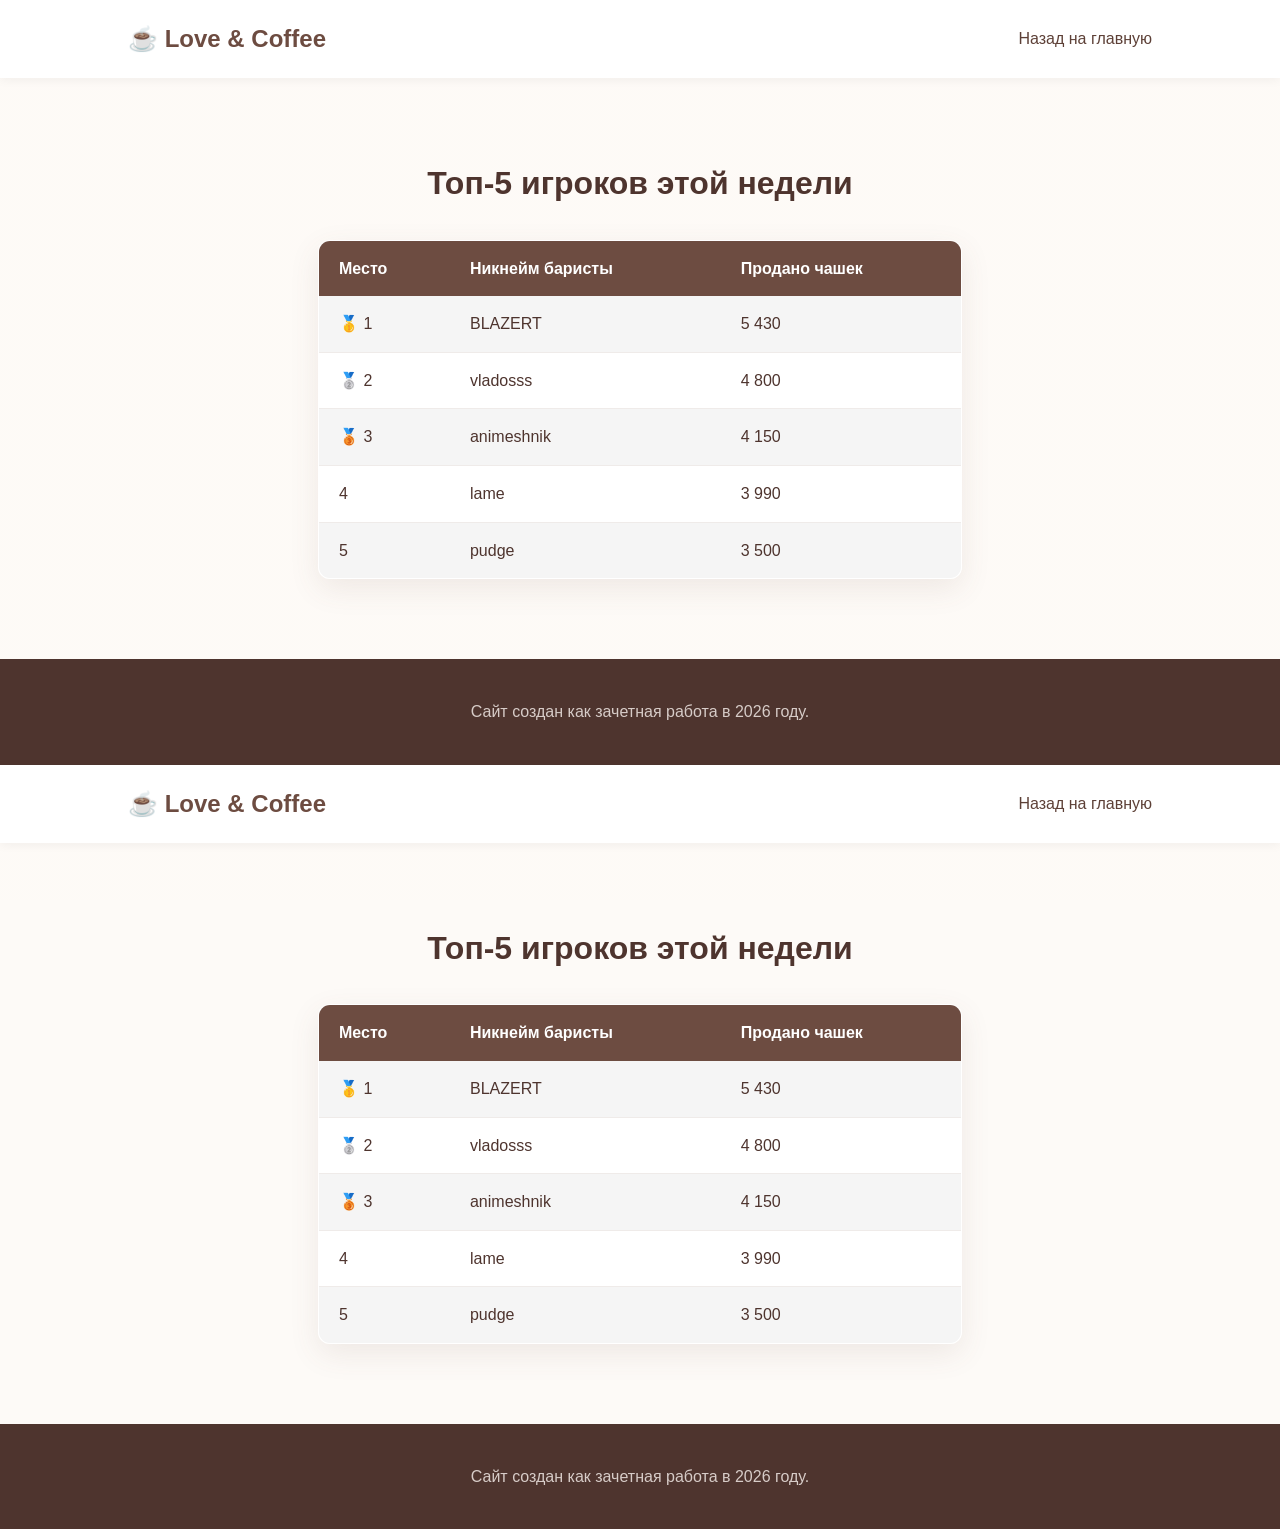
==== commit 4d0e78e0: "a" ====
--- a/stats.html
+++ b/stats.html
@@ -19,7 +19,7 @@
 
 <main>
     <section class="stats-section">
-        <h2 class="page-title">Топ-5 кофеен этой недели</h2>
+        <h2 class="page-title">Топ-5 игроков этой недели</h2>
         <table>
             <tr>
                 <th>Место</th>
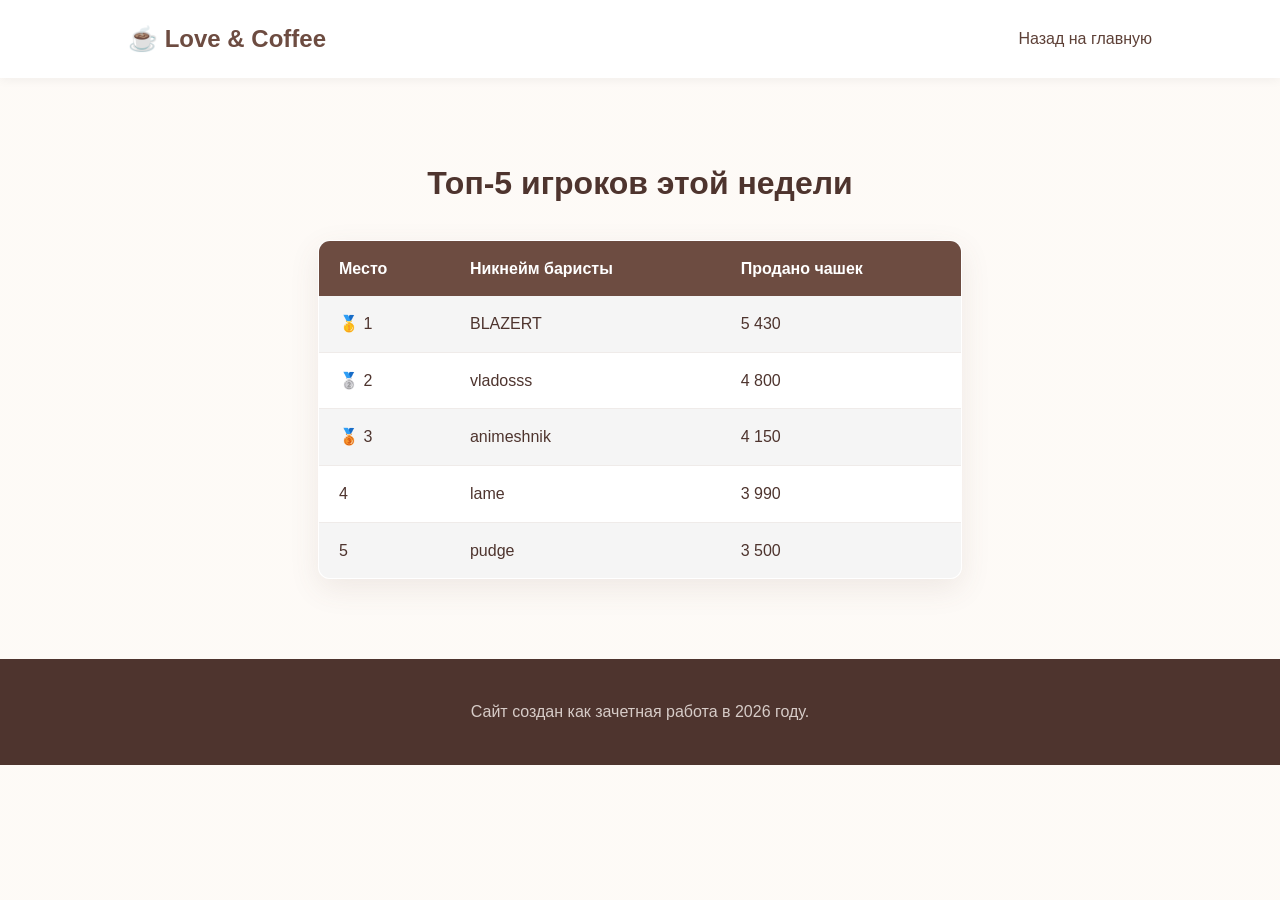
==== commit 5b6e48a8: "changes" ====
--- a/stats.html
+++ b/stats.html
@@ -57,70 +57,4 @@
 
 <footer class="footer">
     <p>Сайт создан как зачетная работа в 2026 году.</p>
-</footer>
-
-</body>
-</html>
-<!DOCTYPE html>
-<html lang="ru">
-<head>
-    <meta charset="UTF-8">
-    <title>Топ кофеен - Love and Coffee</title>
-    <link rel="stylesheet" href="style.css">
-</head>
-
-<body class="coffee-bg"> 
-
-<body>
-
-<header class="header">
-    <div class="logo">☕ Love & Coffee</div>
-    <nav class="menu">
-        <a href="index.html">Назад на главную</a>
-    </nav>
-</header>
-
-<main>
-    <section class="stats-section">
-        <h2 class="page-title">Топ-5 игроков этой недели</h2>
-        <table>
-            <tr>
-                <th>Место</th>
-                <th>Никнейм баристы</th>
-                <th>Продано чашек</th>
-            </tr>
-            <tr>
-                <td>🥇 1</td>
-                <td>BLAZERT</td>
-                <td>5 430</td>
-            </tr>
-            <tr>
-                <td>🥈 2</td>
-                <td>vladosss</td>
-                <td>4 800</td>
-            </tr>
-            <tr>
-                <td>🥉 3</td>
-                <td>animeshnik</td>
-                <td>4 150</td>
-            </tr>
-            <tr>
-                <td>4</td>
-                <td>lame</td>
-                <td>3 990</td>
-            </tr>
-            <tr>
-                <td>5</td>
-                <td>pudge</td>
-                <td>3 500</td>
-            </tr>
-        </table>
-    </section>
-</main>
-
-<footer class="footer">
-    <p>Сайт создан как зачетная работа в 2026 году.</p>
-</footer>
-
-</body>
-</html>+</footer>
